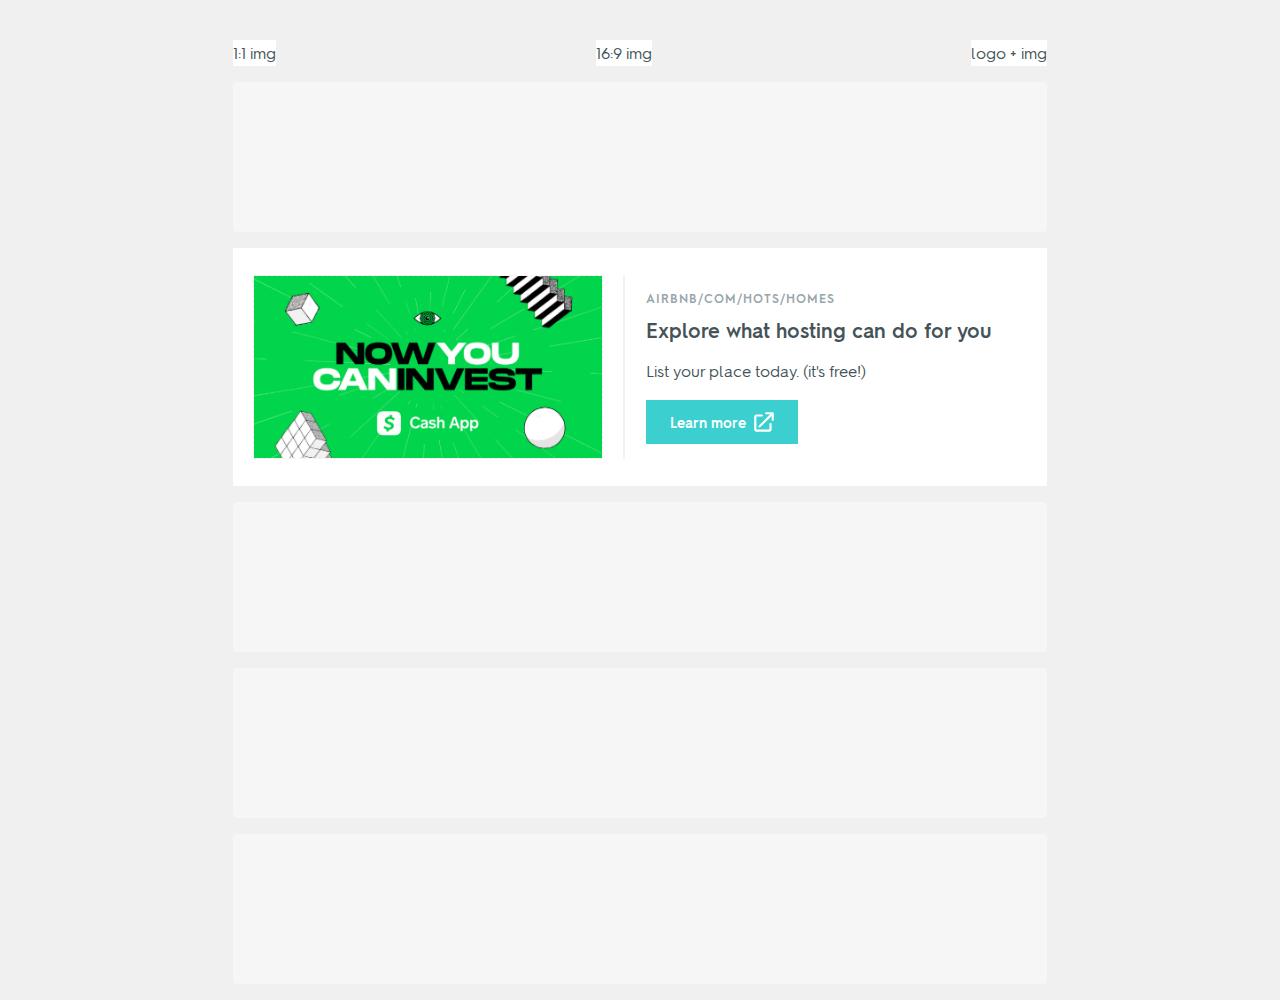
==== 16-9-example.html @ dba06245 "fixed img size on mobile for ladscape ad" ====
<html>
  <head>
    <meta charset="utf-8" />
    <title>Quizlet Native Ads</title>
    <link href="style.css" rel="stylesheet" type="text/css" />
    <meta name="viewport" content="width=device-width" />
  </head>
  <body class="sixteen-nine">
    <div class="main-container">
      <div class="nav">
        <ul>
          <li><a href="index.html">1:1 img</a></li>
          <li><a href="16-9-example.html">16:9 img</a></li>
          <li><a href="16-9-example.html">logo + img</a></li>
        </ul>
      </div>
      <div class="placeholder"></div>
      <div class="ad-container">
        <!-- Partner Provides Square Image -->
        <div class="ad-image">
          <img src="img/16-9-img.png" />
        </div>
        <!-- URL + Heading + SubHeading -->
        <div class="ad-copy">
          <h6 class="UIHeading UIHeading--six grey">AIRBNB/COM/HOTS/HOMES</h6>
          <h4 class="UIHeading UIHeading--four">
            Explore what hosting can do for you
          </h4>
          <p class="UIParagraph">
            List your place today. (it's free!)
          </p>
          <button class="UIButton">
            <a
              href="https://www.airbnb.com/host/homes?af=92001885&c=.pi1.pk23844498928340035&fimid=b226e965264554837cedfc662a4569e15774a7b61a4bb315bc6ff36c950b39af&fbclid=IwAR0s3tHjL5Ux0hemBuonExxlEWSk_VUBcROu7zVm402lSshlLBZqrgCAXTc"
              target="blank"
            >
              Learn more
            </a>
            <img class="btn-icon" src="img/external-link.svg" />
          </button>
        </div>
        <!-- Call to Action -->
      </div>
      <div class="placeholder"></div>
      <div class="placeholder"></div>
      <div class="placeholder"></div>
    </div>
  </body>
</html>
---- style.css ----
body {
  color: #455358;
  font-family: hurme_no2-webfont, -apple-system, BlinkMacSystemFont, sans-serif;
  font-size: 100%;
  line-height: 1.625;
  margin: 0;
  padding: 0;
  background-color: #f0f0f0;
  font-size: 16px;
}

/* Link reset */
a {
  color: inherit;
  text-decoration: none;
}

/* Native Ad Styling */
.main-container {
  width: 100%;
  max-width: 814px;
  margin: auto;
  display: black;
  margin-top: 40px;
}
.ad-container {
  width: 100%;
  height: auto;
  display: flex;
  justify-content: space-between;
  align-items: center;
  background-color: white;
  min-height: 4.125rem;
  box-sizing: border-box;
  padding: 1.25rem;
}
.ad-image {
  border-right: 0.125rem solid #f0f0f0;
  padding-right: 1.35rem;
  width: 40%;
  max-width: 380px;
}
.ad-image img {
  height: auto;
  width: 100%;
  border: dashed 1px #f0f0f0;
}
.ad-copy {
  padding: 1.35rem;
  flex-grow: 1;
  box-sizing: border-box;
}
.UIButton {
  -webkit-appearance: none;
  -moz-appearance: none;
  appearance: none;
  border: none;
  border-radius: 0;
  cursor: pointer;
  display: flex;
  justify-content: space-around;
  align-items: center;
  font: inherit;
  max-width: 100%;
  padding: 0.75rem 1.5rem;
  font-weight: 600;
  font-size: 0.875rem;
  line-height: 1.285714285714286;
  transition: all 0.12s cubic-bezier(0.47, 0, 0.745, 0.715);
  width: auto;
  background-color: #3ccfcf;
  color: #fff;
}
button:hover {
  background-color: #ffcd1f;
  color: #455358;
}
.btn-icon {
  width: 20px;
  height: auto;
  margin-left: 8px;
}

/* 16:9 Image */
.sixteen-nine .ad-image {
  width: 45%;
}

/* Import Fonts*/

@font-face {
  font-family: hurme_no2-webfont;
  src: url(fonts/hurmegeosans-no2-400.b0d1fa6ac7268f9.woff2);
  font-weight: 400;
}
@font-face {
  font-family: hurme_no2-webfont;
  src: url(fonts/hurmegeosans-no2-600.c3230d124a38c02.woff2);
  font-weight: 600;
}

/* Typography */
.UIHeading {
  margin-top: 0.8rem;
}
.UIHeading {
  margin-bottom: 0;
  margin-left: 0;
  margin-right: 0;
}
.UIHeading--four {
  font-weight: 700;
  font-size: 1.25rem;
  line-height: 1.2;
}
.UIHeading--five {
  font-weight: 700;
  font-size: 1rem;
  letter-spacing: 0.0875rem;
  line-height: 1.5;
}
.UIHeading--six {
  font-weight: 600;
  text-transform: uppercase;
  font-size: 0.75rem;
  letter-spacing: 0.0625rem;
  line-height: 1.333333333333333;
  margin: 0;
}
.UIParagraph {
  font-weight: 400;
  font-size: 1rem;
  line-height: 1.625;
}
.grey {
  color: #97a5aa;
}
.teal {
  color: #3ccfcf;
}

/* Placeholder */
.placeholder {
  width: 100%;
  height: 150px;
  background-color: #fff;
  opacity: 0.4;
  margin: 16px 0px;
  border-radius: 4px;
}

@media only screen and (max-width: 1300px) {
}

@media only screen and (max-width: 1024px) {
  .main-container {
    padding: 1rem;
  }
}

@media only screen and (max-width: 768px) {
}

@media only screen and (max-width: 620px) {
  .ad-container {
    flex-direction: column;
  }
  .ad-image {
    width: 100%;
    max-width: 350px;
    padding: 0;
    border-style: none;
  }
  .ad-copy {
    padding: 0.3rem;
    border-top: 1px solid #f0f0f0;
  }
  .sixteen-nine .ad-image {
    width: 100%;
  }
}

@media only screen and (max-width: 460px) {
}
@media only screen and (max-width: 320px) {
}

/* Menu */
.nav ul {
  width: 100%;
  display: flex;
  justify-content: space-between;
  align-items: center;
  padding: 0;
}
.nav li {
  list-style: none;
  background-color: #fff;
}
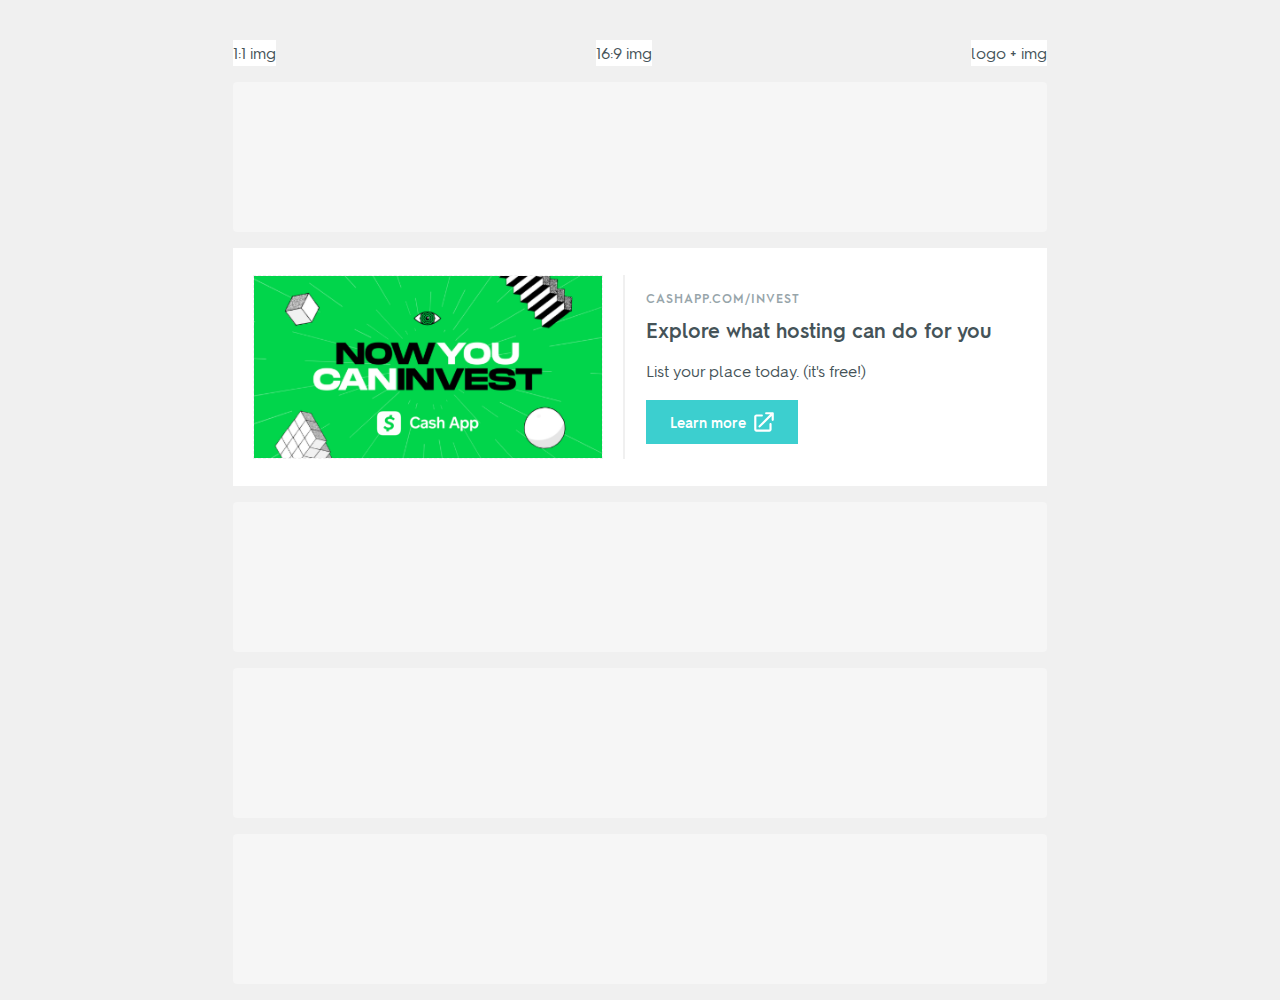
==== commit ec61703d: "added logo example" ====
--- a/16-9-example.html
+++ b/16-9-example.html
@@ -11,7 +11,7 @@
         <ul>
           <li><a href="index.html">1:1 img</a></li>
           <li><a href="16-9-example.html">16:9 img</a></li>
-          <li><a href="16-9-example.html">logo + img</a></li>
+          <li><a href="16-9-logo-example.html">logo + img</a></li>
         </ul>
       </div>
       <div class="placeholder"></div>
@@ -22,7 +22,7 @@
         </div>
         <!-- URL + Heading + SubHeading -->
         <div class="ad-copy">
-          <h6 class="UIHeading UIHeading--six grey">AIRBNB/COM/HOTS/HOMES</h6>
+          <h6 class="UIHeading UIHeading--six grey">CASHAPP.COM/INVEST</h6>
           <h4 class="UIHeading UIHeading--four">
             Explore what hosting can do for you
           </h4>
--- a/style.css
+++ b/style.css
@@ -39,6 +39,9 @@
   padding-right: 1.35rem;
   width: 40%;
   max-width: 380px;
+}
+.logo {
+  max-width: 120px;
 }
 .ad-image img {
   height: auto;
@@ -178,6 +181,9 @@
   .sixteen-nine .ad-image {
     width: 100%;
   }
+  .logo {
+    margin-top: 16px;
+  }
 }
 
 @media only screen and (max-width: 460px) {
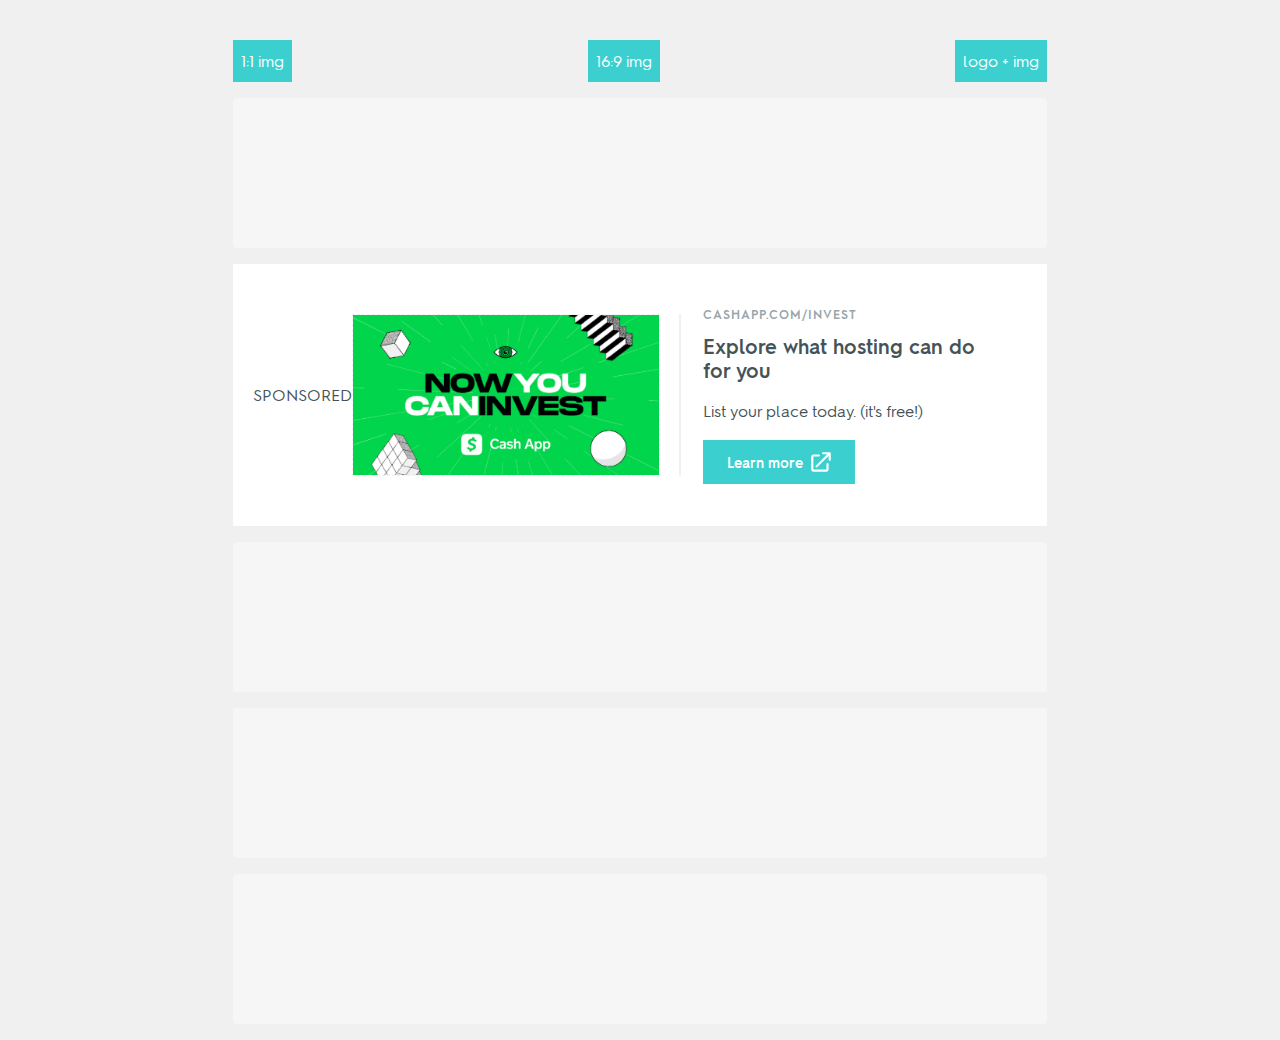
==== commit 93c7eaf6: "adding buttons" ====
--- a/16-9-example.html
+++ b/16-9-example.html
@@ -16,6 +16,7 @@
       </div>
       <div class="placeholder"></div>
       <div class="ad-container">
+        <div class="flag"><span>SPONSORED</span></div>
         <!-- Partner Provides Square Image -->
         <div class="ad-image">
           <img src="img/16-9-img.png" />
--- a/style.css
+++ b/style.css
@@ -42,6 +42,7 @@
 }
 .logo {
   max-width: 120px;
+  max-height: 60px;
 }
 .ad-image img {
   height: auto;
@@ -202,4 +203,11 @@
 .nav li {
   list-style: none;
   background-color: #fff;
-}
+  padding: 8px;
+  background-color: #3ccfcf;
+  color: white;
+}
+.nav li:hover {
+  background-color: #ffcd1f;
+  color: #455358;
+}
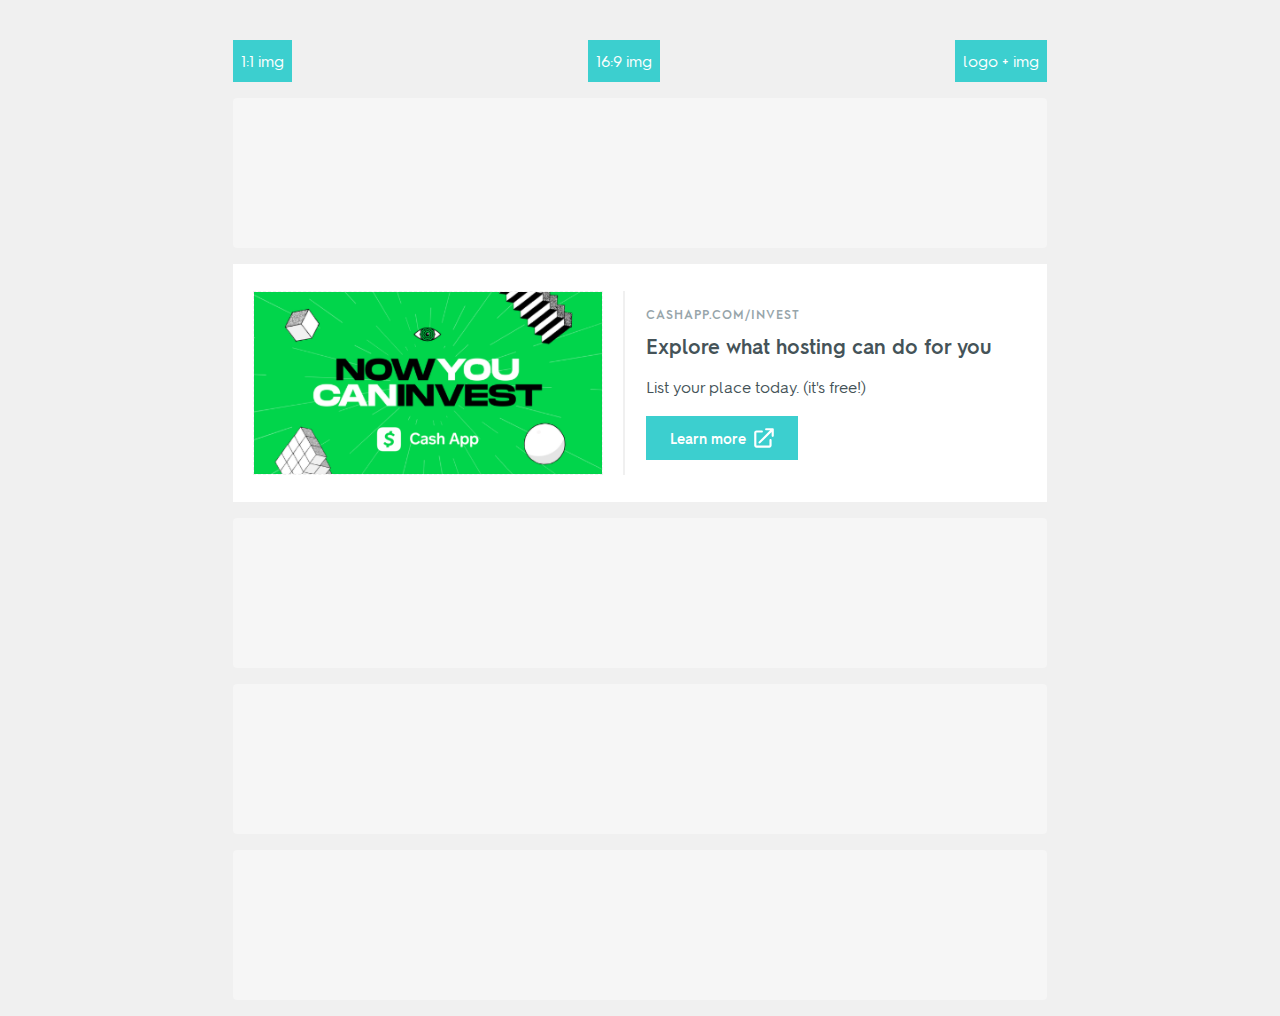
==== commit 9fb3429a: "fixed styling on mobile" ====
--- a/16-9-example.html
+++ b/16-9-example.html
@@ -16,7 +16,6 @@
       </div>
       <div class="placeholder"></div>
       <div class="ad-container">
-        <div class="flag"><span>SPONSORED</span></div>
         <!-- Partner Provides Square Image -->
         <div class="ad-image">
           <img src="img/16-9-img.png" />
